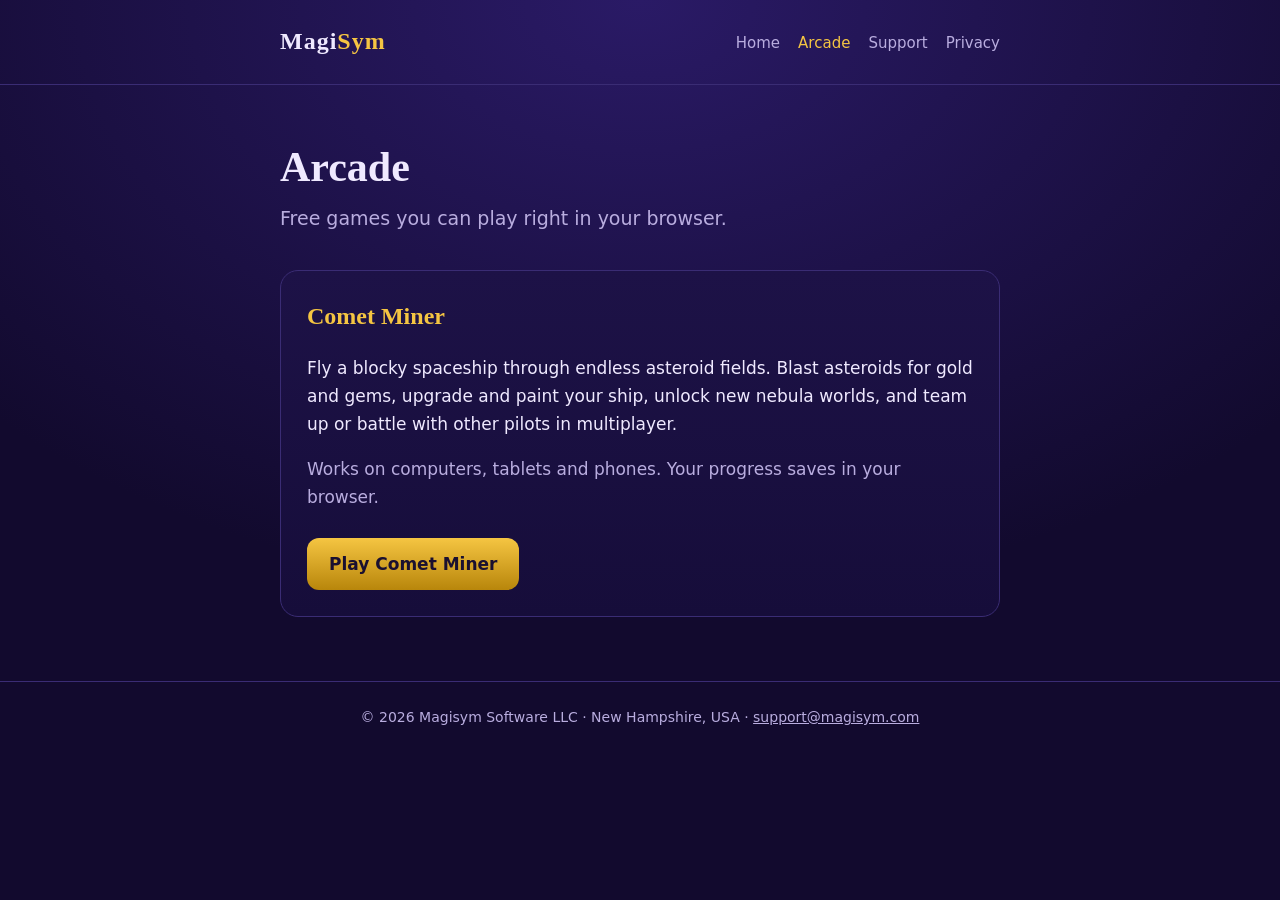
==== arcade/index.html @ 51ca9222 "Add files via upload" ====
<!doctype html>
<html lang="en"><head><meta charset="utf-8"><meta name="viewport" content="width=device-width,initial-scale=1">
<title>Arcade · Magisym Software</title><meta name="description" content="Free browser games from Magisym Software. Play Comet Miner, a 3D voxel space mining game."><link rel="stylesheet" href="../style.css"></head>
<body><header><div class="wrap"><a class="brand" href="../index.html">Magi<span>Sym</span></a>
<nav><a href="../index.html">Home</a><a href="./" class="on">Arcade</a><a href="../support.html">Support</a><a href="../privacy.html">Privacy</a></nav></div></header>
<main><div class="wrap">
<h1>Arcade</h1>
<p class="lead" style="margin:0">Free games you can play right in your browser.</p>
<section class="card">
<h2>Comet Miner</h2>
<p>Fly a blocky spaceship through endless asteroid fields. Blast asteroids for gold and gems, upgrade and paint your ship, unlock new nebula worlds, and team up or battle with other pilots in multiplayer.</p>
<p class="muted">Works on computers, tablets and phones. Your progress saves in your browser.</p>
<a class="btn" href="comet-miner/">Play Comet Miner</a>
</section>
</div></main><footer><div class="wrap">© 2026 Magisym Software LLC · New Hampshire, USA · <a href="mailto:support@magisym.com">support@magisym.com</a></div></footer></body></html>
---- style.css ----
:root{--bg:#120a2e;--bg2:#1d1247;--text:#efe9ff;--muted:#b9addf;--gold:#f5c542;--gold2:#b8860b;--line:#3a2c74}
*{box-sizing:border-box}
html,body{margin:0}
html{background:var(--bg)}
body{background:var(--bg) radial-gradient(ellipse 900px 600px at 50% 0,#2a1a66,transparent) no-repeat;color:var(--text);font:17px/1.65 system-ui,-apple-system,"Segoe UI",Roboto,sans-serif;min-height:100vh}
a{color:var(--gold)}
.wrap{max-width:760px;margin:0 auto;padding:0 20px}
header{padding:22px 0;border-bottom:1px solid var(--line)}
header .wrap{display:flex;align-items:center;justify-content:space-between;gap:16px;flex-wrap:wrap}
.brand{font-family:Georgia,"Times New Roman",serif;font-size:24px;font-weight:700;letter-spacing:1px;color:var(--text);text-decoration:none}
.brand span{color:var(--gold)}
nav a{color:var(--muted);text-decoration:none;margin-left:18px;font-size:15px}
nav a:hover,nav a.on{color:var(--gold)}
main{padding:48px 0 64px}
.hero{text-align:center;padding:24px 0 8px}
.magician{display:block;margin:0 auto 18px;width:220px;max-width:60vw;height:auto;aspect-ratio:5/8;border-radius:16px;border:3px solid var(--gold);box-shadow:0 0 0 1px var(--gold2),0 0 40px rgba(245,197,66,.35),0 12px 30px rgba(0,0,0,.5)}
.sigil{font-size:54px;color:var(--gold);text-shadow:0 0 24px rgba(245,197,66,.5)}
h1{font-family:Georgia,"Times New Roman",serif;font-size:42px;line-height:1.15;margin:10px 0 12px}
h2{font-family:Georgia,"Times New Roman",serif;color:var(--gold);font-size:24px;margin:36px 0 8px}
h3{font-size:18px;margin:22px 0 4px}
.lead{color:var(--muted);font-size:19px;max-width:560px;margin:0 auto}
.card{background:linear-gradient(180deg,var(--bg2),#160d3a);border:1px solid var(--line);border-radius:18px;padding:26px;margin-top:36px}
.card h2{margin-top:0}
.btn{display:inline-block;background:linear-gradient(180deg,var(--gold),var(--gold2));color:#1a1030;font-weight:800;text-decoration:none;padding:12px 22px;border-radius:12px;margin-top:10px}
.muted{color:var(--muted)}
ul{padding-left:22px}
footer{border-top:1px solid var(--line);padding:24px 0;color:var(--muted);font-size:14px;text-align:center}
footer a{color:var(--muted)}
@media (max-width:520px){h1{font-size:32px}nav a{margin:0 14px 0 0}}
@media (min-width:700px){.magician{width:320px}}
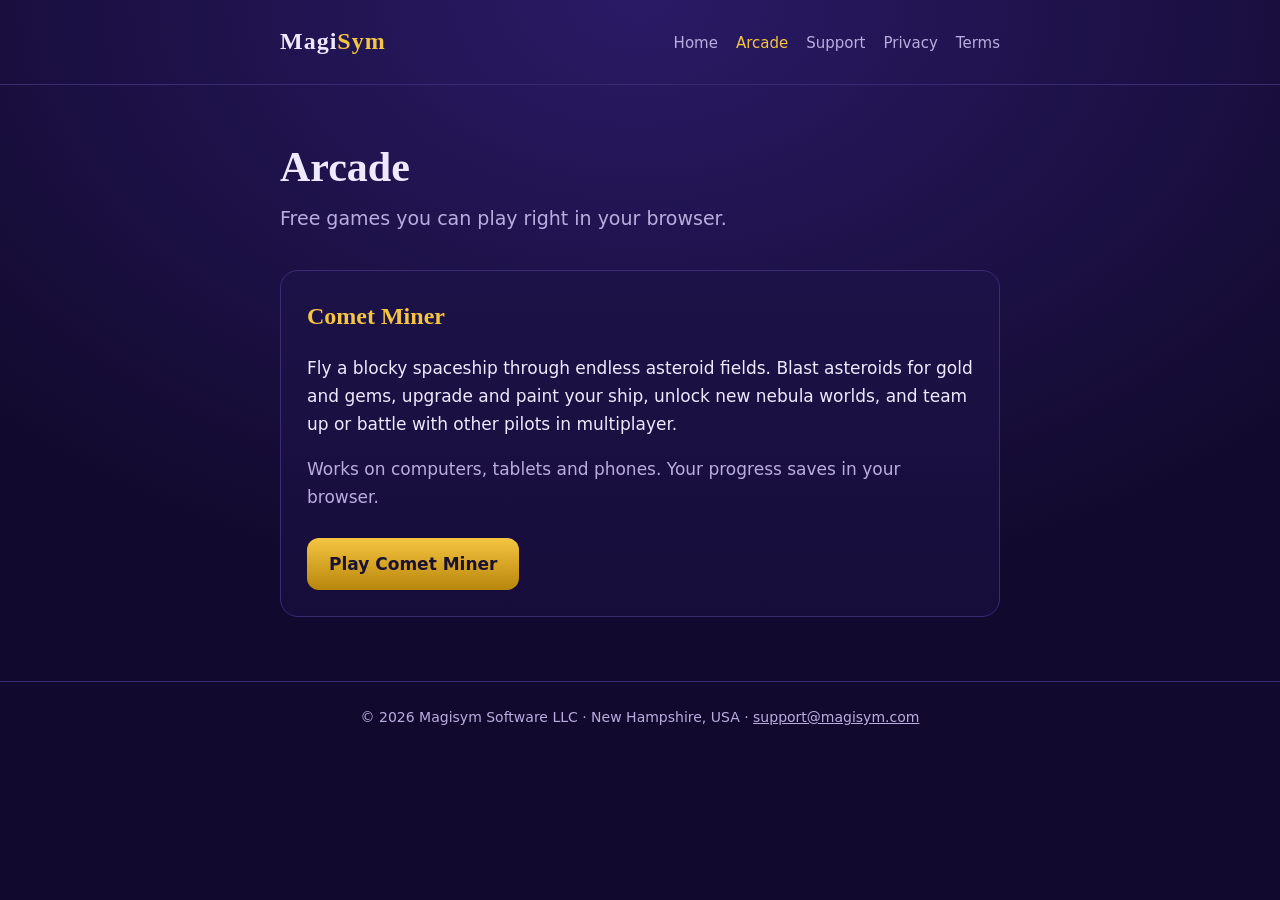
==== commit ab51ab90: "Add files via upload" ====
--- a/arcade/index.html
+++ b/arcade/index.html
@@ -2,7 +2,7 @@
 <html lang="en"><head><meta charset="utf-8"><meta name="viewport" content="width=device-width,initial-scale=1">
 <title>Arcade · Magisym Software</title><meta name="description" content="Free browser games from Magisym Software. Play Comet Miner, a 3D voxel space mining game."><link rel="stylesheet" href="../style.css"></head>
 <body><header><div class="wrap"><a class="brand" href="../index.html">Magi<span>Sym</span></a>
-<nav><a href="../index.html">Home</a><a href="./" class="on">Arcade</a><a href="../support.html">Support</a><a href="../privacy.html">Privacy</a></nav></div></header>
+<nav><a href="../index.html">Home</a><a href="./" class="on">Arcade</a><a href="../support.html">Support</a><a href="../privacy.html">Privacy</a><a href="../terms.html">Terms</a></nav></div></header>
 <main><div class="wrap">
 <h1>Arcade</h1>
 <p class="lead" style="margin:0">Free games you can play right in your browser.</p>
